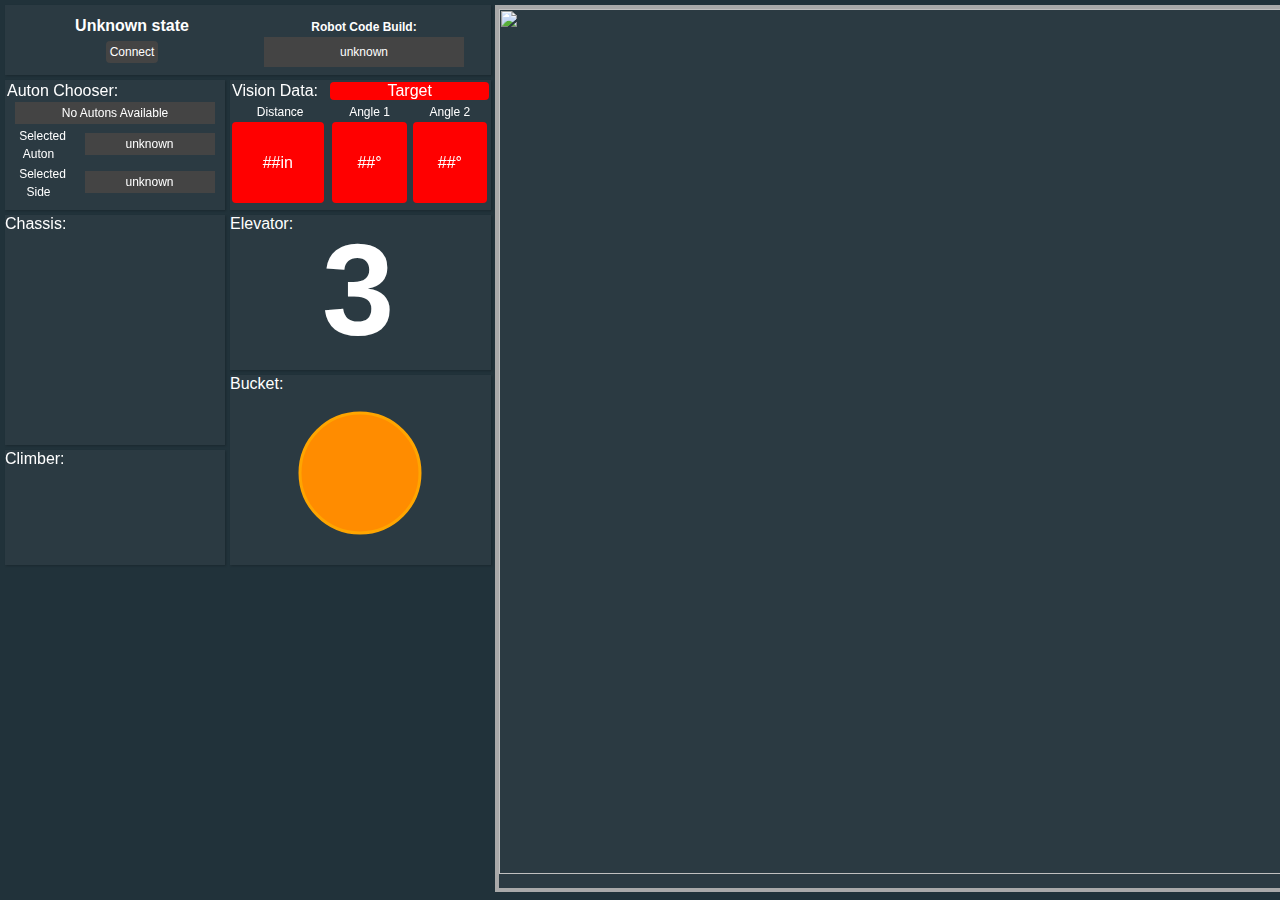
==== src/index.html @ 7fc07164 "Revert "Revert "Vision dashboard""" ====
<!DOCTYPE html>
<html>

<head>
    <meta charset="utf-8">
    <title>FRC 4028 Beak Squad Dashboard [version 2019.0]</title>
    <!--=====================================================-->
    <!-- Verion: | Date: | Description:                      -->
    <!-- 2019.0  | 1/6/19| Initial Commit of Dashboard       -->
    <!-- 2019.1  |       | Visual Redesign of Dashboard      -->
    <!--=====================================================-->
    <link href="css/style.css" rel="stylesheet">
</head>

<body>
	<div id = "header" class = "box">
		<table>
			<colgroup>
				<col width="230px">
				<col width="230px">
			</colgroup>
			<tr align="center">
				<!-- Tells whether robot is connected to dashboard. -->
				<th style="width:230px" ><div id="robot-state">Unknown state</div></th>
				<!--<th style="width:230px"><label class="std-label">FMS Debug Msg</label></th>-->
				<!--<th style="width:230px"><label class="std-label">Scan Time (2 sec roll avg)</label></th>-->
				<th style="width:100px"><label class="std-label">Robot Code Build:</label></th>
			</tr>
			<tr align="center">
				<td><button class="login-button" id="reconnectBtn">Connect</button></td>
				<!--<td><input type="text" id="fmsDebugMsg" value="unknown" readonly /></td>-->
				<!--<td><input type="text" id="robotScanTime" value="unknown" readonly /></td>-->
				<td><input type="text" id="robotCodeBuild" value="unknown" readonly /></td>
			</tr>
		</table>
	</div>

    <!-- You'll need to mess around with the CSS of #camera (found in css/style.css) to get it to work. -->
	<img id="camera" src="#"/>
	
    <!-- The main body of the dashboard -->
	<!-- Autonomous selector -->
	<div class = "box" id = "auton-groupbox" flex="grow">
		<table>
			<colgroup> <!--Defining Dementions of Columns in Auton Selector Group Box-->
				<col width="70px"/>
				<col width="150px"/>
			</colgroup>
			<tr>
				<td colspan="2" align = "left"> <label>Auton Chooser:</label></td>
			</tr>
			<tr>
				<td colspan="2" align="center"><button id="openChooserWindowBtn" width="200px" disabled>No Autons Available</button></td>
			</tr>
			<tr>
				<td align="center"><label class="std-label">Selected <br/> Auton </label></td>
				<td align="center"><input class="auton-text-display" type="text" id="selectedAuton" value="unknown" readonly /></td>
			</tr>
			<tr>
				<td align="center"><label class="std-label">Selected <br/> Side </label></td>
				<td><input class="auton-text-display"type="text" id="selectedSide" value="unknown" readonly /></td>
			</tr>
		</table>
	</div>

	<div id="autonChooserWindow" class="modal">
		<button id="closeChooserWindowBtn">X</button>
		<fieldset id="autonChooserBtnContainer" class="basic-auton-chooser-fieldset">
			<legend>Select the Auton you want to run:</legend>
		</fieldset>
		<fieldset id="autonSideChooserBtnContainer" class="basic-auton-chooser-fieldset">
			<legend>Select the Side that the Auton is Starting on:</legend>
		</fieldset>
	</div>
	
	<div class="box" id="chassis-groupbox">
		<legend>Chassis:</legend>
		<table>
		</table>
	</div>		
	
	<!--<div id="robot-diagram-div">-->
		<!-- Robot diagram, arms moves when encoder values change -->
		<!-- Elevator diagram, shows current position on elevator-->
        <!--<svg id="robot-diagram" width="332" height="450">-->
            <!-- Robot Diagram -->
			<!--</svg>-->
	<!--</div>-->
	<!--<div id="vision-diagram-div">-->
		<!--<svg id="vision-diagram">-->
			<!--Trapezoid for Rocket-->
			<!--<polygon points="210,1 225,27 255,27 270,1" style="fill:blue;stroke:white;stroke-width:5;fill-rule:nonzero;"/>-->
			<!--Rectangle for Robot-->
			<!--<rect id="robot" x="225" y="100" width="30" height="30" rx="3" ry="3" style="stroke:white;stroke-width:2;transform-origin: center center"/>-->
		<!--</svg>-->
	<!--</div>-->
	
	<div class="box" id="vision-groupbox">
		<table>
			<colgroup>
				<col width="99px"/>
				<col width="81px"/>
				<col width="81px"/>
			</colgroup>
			<tr>
				<td><legend>Vision Data:</legend></td>
				<td align="center" colspan="2"><div align="center" id="visionTargetIndicator">Target</div></td>
			</tr>
			<tr>
				<td align="center"><label class="std-label">Distance </label></td>
				<td align="center"><label class="std-label">Angle 1</label></td>
				<td align="center"><label class="std-label">Angle 2</label></td>
			</tr>
			<tr>
				<td aling="center"><div class="vision-indicator" id="visionDistanceIndicator">##in</div></td>
				<td align="center" valign="center"><div class="vision-indicator" id="visionAngle1Indicator">##&#176</div></td>
				<td align="center" valign="center"><div class="vision-indicator" id="visionAngle2Indicator">##&#176</div></td>
			</tr>
		</table>
	</div>
	
	<div class="box" id="elevator-groupbox">
		<legend>Elevator:</legend>
		<table>
			<colgroup>
				<col width="70px"/>
				<col width="130px"/>
			</colgroup>
			<tr>
				<td><svg height="255" width="170"><text id = "elevatorPosition" x="90" y="100">3</text></svg></td>
			</tr>
		</table>
	</div>
	
	<div class="box" id="bucket-groupbox">
		<legend>Bucket:</legend>
		<table>
			<tr>
				<svg width="200" height="200">
					<circle id="gamepiece" cx="130" cy="80" r="60"/>
					<circle id="hatch-center" cx="130" cy="80" r="20"/>
				</svg>
			</tr>
		</table>
	</div>

	<div class="box" id="climber-groupbox">
		<legend>Climber:</legend>
		<table>
			<tr>
				<td><div id = "climber-status">Climber is Running</div></td>
			</tr>
		</table>
	</div>
			
    <div id="login">
		<label>Connection <br/> Login:</label>
		<button class="login-button" id="usbConnectBtn" disabled>==== USB Connect ==== <br/> [172.22.11.2]</button>
		<button class="login-button" id="radioConnectBtn" disabled>==== Radio Connect ==== <br/> [10.40.28.2]</button>
		<button class="login-button" id="developerScreenBtn" disabled>==== Open Developer ====<br/> Screen </button>
	</div>

	<!--<div id="developer-dashboard"></div>-->
	
    <script src="networktables/networktables.js"></script>
    <script src="connection.js"></script>
	<script src="ui.js"></script>
	<script src="autonChooser.js"></script>
	<script src="directives/barChart.js"></script>
</body>

</html>
---- src/css/style.css ----
* {
    box-sizing: border-box;
    margin: 0;
    padding: 0;
}
::-webkit-scrollbar {
    display: none;
}
body {
    font: 16px sans-serif;
    -webkit-user-select: none;
    -moz-user-select: none;
    -ms-user-select: none;
    user-select: none;
    color: white;
    overflow: hidden;
    background:#21323A; /*rgb(47, 43, 66);*/
}

button, input[type="text"], input[type="number"], .select-container, select {
    color: white;
    background: #444;
    border: none;
    font-size: 12px;
    padding: 4px 4px;
    cursor: pointer;
    outline: 0;
}

.title{
    font-size: 2em;
    text-align: left;
    margin-left: 5px;
    margin-top: 5px;
    margin-bottom: 5px;
}

.select-container {
    padding: 0;
    display: inline-block;
}
select {
    border: none;
    background: none;
    color: white;
    height: 25px;
}
input[type="text"], input[type="number"] {
    cursor: text;
    text-align: center;
}
input[type="checkbox"] {
    -webkit-filter: saturate(0);
    filter: saturate(0);
}
/* Major interface panes, aside, article, header, etc. */
body > * {
    padding: 10px;
    position: fixed;
    overflow: scroll;
    background: #21323A;
}
#timer {
    font-family: monospace;
    display: block;
    height: 20vh;
    width: 30vw;
    top: 0;
    left: 0;
    font-size: 20vh;
    line-height: .8;
}

.cameraChangerBtn {
    padding: 0;
    position: fixed;
    background-color: #444;
    border: solid 4px grey;
}
article {
    top: 0;
    left: 50vw;
    height: 100vh;
    width: 35vw;
}
svg * {
    stroke: white;
    fill: #222;
    stroke-width: 2;
    -webkit-transform-origin: center;
    -ms-transform-origin: center;
    transform-origin: center;
}
text {
    font-size: 16px;
    letter-spacing: 2px;
    stroke: none;
    fill: white;
}

.auton-text-display {
    overflow: hidden;
    width: 130px;
}

aside {
    right: 0;
    top: 0;
    width: 15vw;
    height: 100vh;
}
aside > * {
    margin-bottom: 20px;
}
#login {
    position: fixed;
    display: none;
    flex-direction: row;
    justify-content: center;
    align-items: center;
    top: 0;
    left: 0;
    right: 0;
    bottom: 0;
    background-color: rgba(0, 0, 0, 0.8);
    z-index: 1;
}
body.login #login {
    display: flex;
}
#login :disabled {
    opacity: 0.6;
}
#login > * {
    height: 40px;
}
#login > button {
    margin-left: 5px;
}

/*My Screen Reference 
63 x 0
1440 x 1003 */
/*==========================================================================================
Configure Settings for Specific HTML Objects
/*==========================================================================================*/
#team {
    font-size: 28px;
    letter-spacing: -1px;
}

#robot-state {
    border-radius: 4px;
}

#visionTargetIndicator {
    border-radius: 4px;
    background-color: red;
    height: grow;
    width: grow;
}

.vision-indicator {
    width: 95%;
    height: 81px;
    background-color: red;
    border-radius: 4px;
    text-align: center;
    vertical-align: middle;
    line-height: 81px
}

#robotCodeBuild {
    width: 200px;	
    overflow: auto;
    height: 30px;
}

/*Setup Auton Chooser */
#openChooserWindowBtn {
    width: 200px;
    transition-duration: 0.4s;
}

#openChooserWindowBtn:hover {
    background-color: #4CAF50;
}

#autonChooserBtnContainer {
    width: 60%;
    height: 40%;
}

#autonSideChooserBtnContainer {
    width: 32%;
    height: 22%;
}

#closeChooserWindowBtn {
    position: relative;
    top: 25px;
    left: 1148px;
    border-radius: 12px;
    height: 30px;
    width: 30px;
    background-color: #444;
    border: solid 2px white;
    transition-duration: 0.4s;
    font-weight: bold;
}

#closeChooserWindowBtn:hover {
    background-color: red;
}

#gamepiece {
    fill: darkorange;
    stroke: orange;
    stroke-width: 3px ; 
}

#hatch-center{
    fill: #2B3A42;
    stroke: darkgrey;
    stroke-width: 3px;
    visibility: hidden;
}

#elevatorPosition {
    font-size: 130px;
    font-weight: bold;
}

#climber-status {
    top: 20px;
    left: 10px;
    width: 205px;
    height: 70px;
    background-color: darkolivegreen;
    visibility: hidden;
    border-radius: 4px;
    text-align: center;
    vertical-align: middle;
    line-height: 70px;
    font-size: 20px;
}

/*Manage General Element Design*/
#camera {
    padding: 0;
    position: fixed;
    top: 5px;
    left: 495px;
	width: 940px;
    height: 98.5%;
    overflow: hidden;
    background-color: #2B3A42; /*rgb(52, 47, 80);*/
    background-size: contain;
    border: solid 4px darkgrey;
    /* Replace the url with a live-updating image feed from your camera. */
    /*camera-address-USB: url('http://172.22.11.2:1180/stream.mjpg'); */
    /*radio: url('http://10.40.28.2:1180/stream.mjpg');*/
}

/* Groupboxes */
.box{
    background-color: #2B3A42; /*rgb(52, 47, 80);*/
    margin: 5px;
    border-radius: 0px;
    box-shadow: 1px 1px 2px rgba(0, 0, 0, 0.2);
}

#header {
    height: 70px;
}

#auton-groupbox {
    padding: 0;
    position: fixed;
    top: 75px;
    left: 0px;
    width: 220px;
    height: 130px;
  /*  display: block;
    margin: 1.0em auto;*/
    text-align: center;
}

#chassis-groupbox {
    padding: 0;
    position: fixed;
    top: 210px;
    left: 0px;
    width: 220px;
    height: 230px;
}

#vision-groupbox {
    padding: 0;
    position: fixed;
    top: 75px;
    left: 225px;
    width: 261px;
    height: 130px;
}

#climber-groupbox {
    padding: 0;
    position: fixed;
    top: 445px;
    left: 0px;
    width:220px;
    height: 115px;
}

#elevator-groupbox {
    padding: 0;
    position: fixed;
    top: 210px;
    left: 225px;
    width: 261px;
    height: 155px;
}

#bucket-groupbox {
    padding: 0;
    position: fixed;
    top: 370px;
    left: 225px;
    width: 261px;
    height: 190px;
}

#developer-dashboard {
    opacity: 100%;
}

#vision-diagram-div {
    padding: 0;
    position: fixed;
    top: 480px;
    left: 10px;
    width: 480px;
    height: 250px;
    background-color: #444;
}

#vision-diagram {
    position: absolute;
    top: 1px;
    bottom: 1px;
    right: 1px;
    left: 1px;
}

/*
#robot-diagram-div {
    padding: 0;
    position: fixed;
    top: 370px;
    left: 0px;
    width: 300px;
    height: 240px;	
}

#robot-diagram {
    position: absolute;
    bottom: 1px;
    right: 1vw;
}*/

/*==========================================================================================
Configure Settings for Classes of HTML Objects
/*==========================================================================================*/
.button-container {
    width: 520px;
    background: gray;
    overflow-y: auto;
}

.login-button {
    transition-duration: 0.4s;
    border-radius: 4px;
}

.login-button:hover {
    background-color: orange;
}

.auton-button {
    width: 100px;
    height: 50px;
    float: left;
    background: #444;   
    margin-left: 15px;
    margin-right: 15px;
    text-align: center;
    transition: color 0.4s, background-color 0.4s, transform 0.1s;
    border-radius: 4px;
    box-shadow: 0 9px #999;
}

.auton-button:hover,
.auton-button:focus {
    background-color: white;
    font-weight: bold;
    cursor: pointer;
    color: purple;
}

.auton-button:active {
    box-shadow: 0 5px #666;
    transform: translateY(4px);
}

.modal {
    display: none; /* Hidden by default */
    position: fixed; /* Stay in place */
    z-index: 1; /* Sit on top */
    padding-top: 100px; /* Location of the box */
    left: 0;
    top: 0;
    width: 100%; /* Full width */
    height: 100%; /* Full height */
    overflow: auto; /* Enable scroll if needed */
    /*background-color: rgb(0,0,0); /* Fallback color */
    background-color: rgba(0,0,0,0.8); /* Black w/ opacity */
    /*border:solid 1px orange;*/
}

.basic-auton-chooser-fieldset {
    position: relative;
    display: none;
    flex-direction: row;
    justify-content: center;
    align-items: center;
    top: 0;
    left: 0;
    right: 0;
    bottom: 0;
    background-color: rgba(0, 0, 0, 0.4);
    margin: auto;
    padding: 20px;
    border: 1px solid  #888;
    /*border:solid 1px orange;
    display: table;*/
    clear: both;
    z-index: -1;
}

.std-label {
    color: white;
    background: transparent;
      border: none;
    font-size: 12px;
    padding: 4px 4px;
    cursor: pointer;
    outline: 0;
}
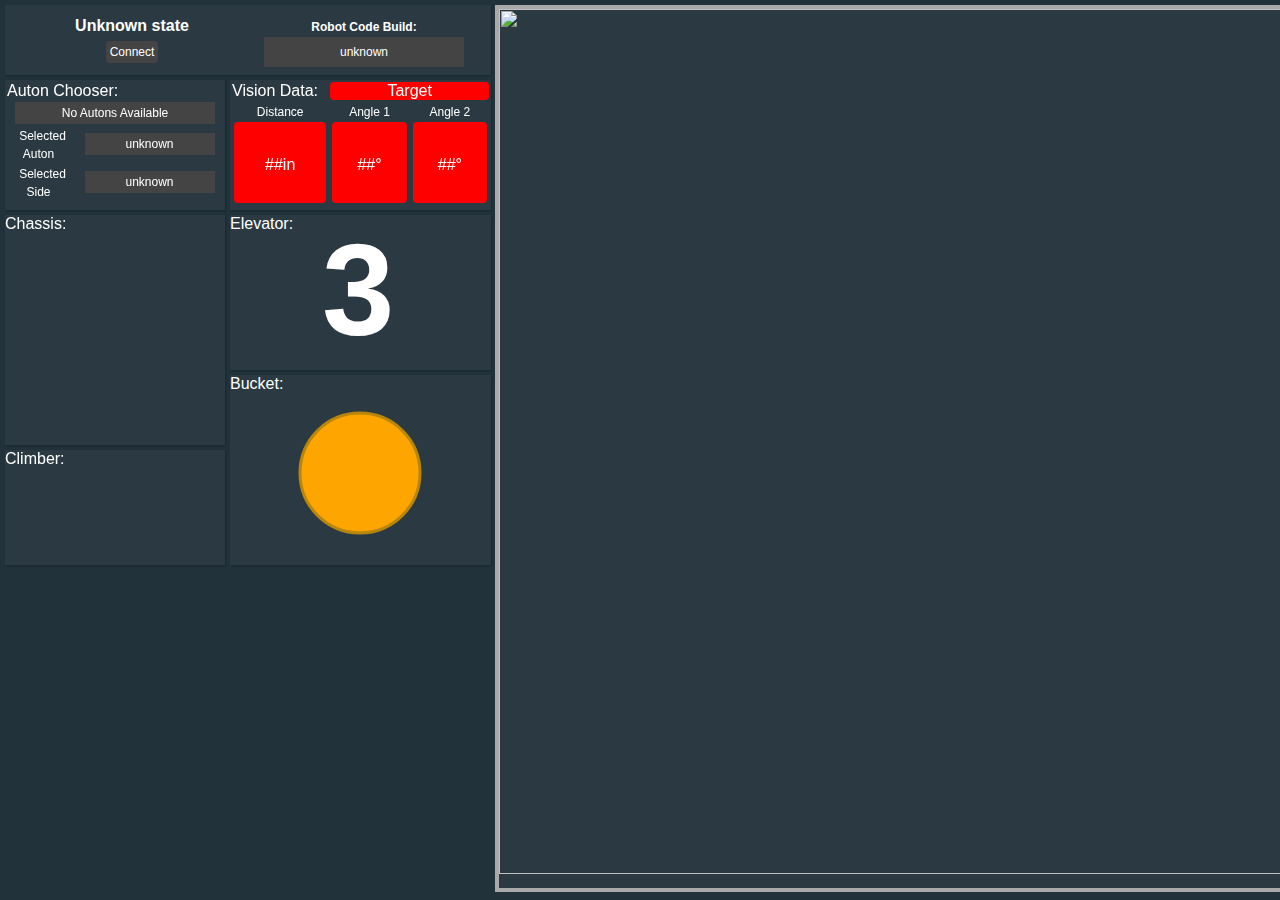
==== commit e9c4dbf8: "Revert "Revert "Revert "Vision dashboard"""" ====
--- a/src/index.html
+++ b/src/index.html
@@ -112,9 +112,9 @@
 				<td align="center"><label class="std-label">Angle 2</label></td>
 			</tr>
 			<tr>
-				<td aling="center"><div class="vision-indicator" id="visionDistanceIndicator">##in</div></td>
-				<td align="center" valign="center"><div class="vision-indicator" id="visionAngle1Indicator">##&#176</div></td>
-				<td align="center" valign="center"><div class="vision-indicator" id="visionAngle2Indicator">##&#176</div></td>
+				<td align="center" valign="center"><div class="vision-indicator" id="visionDistanceIndicator"><span style="height:81px; display:table-cell; vertical-align:middle">##in</span></div></td>
+				<td align="center" valign="center"><div class="vision-indicator" id="visionAngle1Indicator"><span style="height:81px; display:table-cell; vertical-align:middle">##&#176</span></div></td>
+				<td align="center" valign="center"><div class="vision-indicator" id="visionAngle2Indicator"><span style="height:81px; display:table-cell; vertical-align:middle">##&#176</span></div></td>
 			</tr>
 		</table>
 	</div>
@@ -148,7 +148,7 @@
 		<legend>Climber:</legend>
 		<table>
 			<tr>
-				<td><div id = "climber-status">Climber is Running</div></td>
+
 			</tr>
 		</table>
 	</div>
--- a/src/css/style.css
+++ b/src/css/style.css
@@ -165,9 +165,7 @@
     height: 81px;
     background-color: red;
     border-radius: 4px;
-    text-align: center;
-    vertical-align: middle;
-    line-height: 81px
+    align-items: center;
 }
 
 #robotCodeBuild {
@@ -214,8 +212,8 @@
 }
 
 #gamepiece {
-    fill: darkorange;
-    stroke: orange;
+    fill: orange;
+    stroke: darkgoldenrod;
     stroke-width: 3px ; 
 }
 
@@ -231,26 +229,14 @@
     font-weight: bold;
 }
 
-#climber-status {
-    top: 20px;
-    left: 10px;
-    width: 205px;
-    height: 70px;
-    background-color: darkolivegreen;
-    visibility: hidden;
-    border-radius: 4px;
-    text-align: center;
-    vertical-align: middle;
-    line-height: 70px;
-    font-size: 20px;
-}
-
 /*Manage General Element Design*/
 #camera {
     padding: 0;
     position: fixed;
     top: 5px;
     left: 495px;
+    /*width: 50vw;
+    height: 90vh; */
 	width: 940px;
     height: 98.5%;
     overflow: hidden;
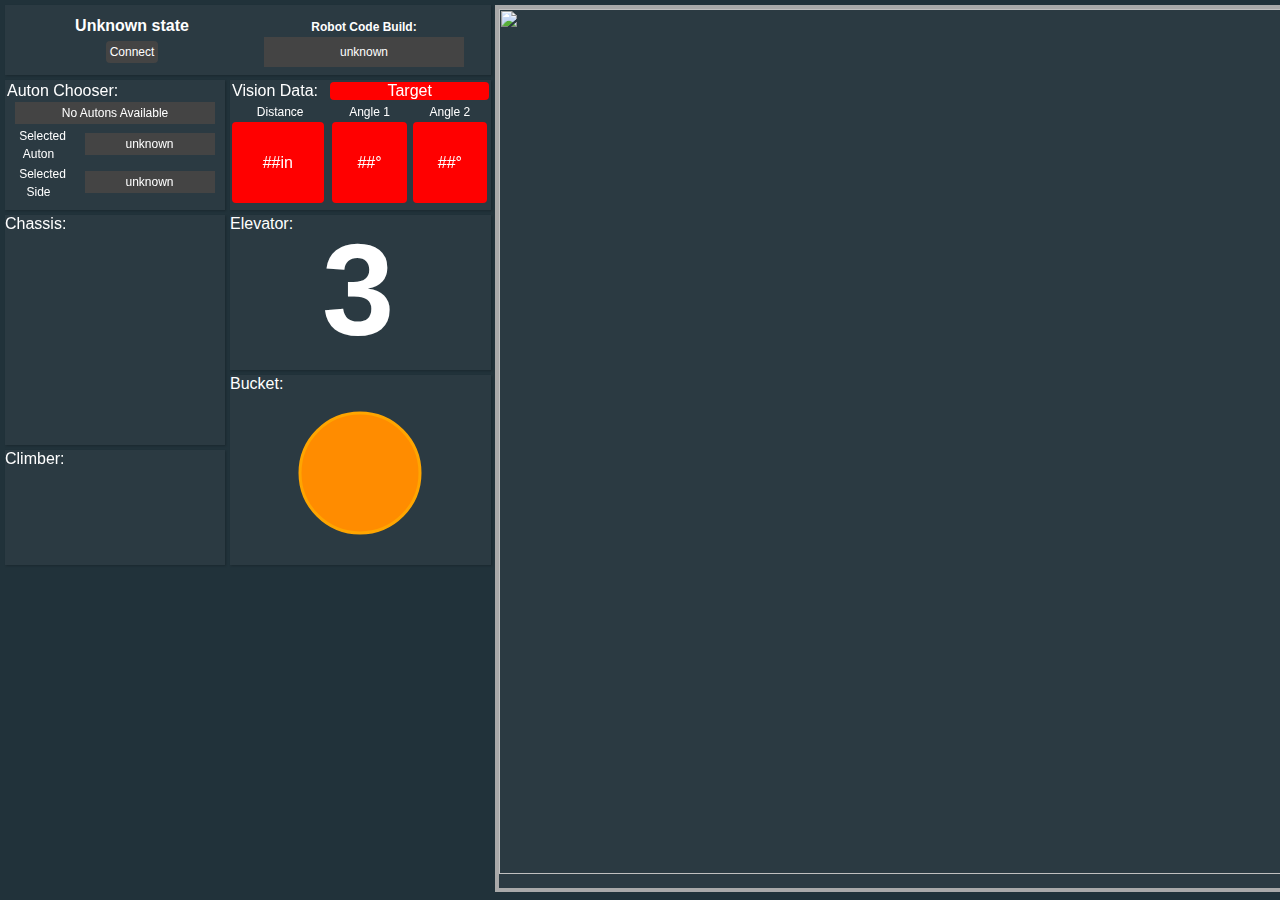
==== commit 8f1b2c6c: "Revert "Revert "Revert "Revert "Vision dashboard""""" ====
--- a/src/index.html
+++ b/src/index.html
@@ -112,9 +112,9 @@
 				<td align="center"><label class="std-label">Angle 2</label></td>
 			</tr>
 			<tr>
-				<td align="center" valign="center"><div class="vision-indicator" id="visionDistanceIndicator"><span style="height:81px; display:table-cell; vertical-align:middle">##in</span></div></td>
-				<td align="center" valign="center"><div class="vision-indicator" id="visionAngle1Indicator"><span style="height:81px; display:table-cell; vertical-align:middle">##&#176</span></div></td>
-				<td align="center" valign="center"><div class="vision-indicator" id="visionAngle2Indicator"><span style="height:81px; display:table-cell; vertical-align:middle">##&#176</span></div></td>
+				<td aling="center"><div class="vision-indicator" id="visionDistanceIndicator">##in</div></td>
+				<td align="center" valign="center"><div class="vision-indicator" id="visionAngle1Indicator">##&#176</div></td>
+				<td align="center" valign="center"><div class="vision-indicator" id="visionAngle2Indicator">##&#176</div></td>
 			</tr>
 		</table>
 	</div>
@@ -148,7 +148,7 @@
 		<legend>Climber:</legend>
 		<table>
 			<tr>
-
+				<td><div id = "climber-status">Climber is Running</div></td>
 			</tr>
 		</table>
 	</div>
--- a/src/css/style.css
+++ b/src/css/style.css
@@ -165,7 +165,9 @@
     height: 81px;
     background-color: red;
     border-radius: 4px;
-    align-items: center;
+    text-align: center;
+    vertical-align: middle;
+    line-height: 81px
 }
 
 #robotCodeBuild {
@@ -212,8 +214,8 @@
 }
 
 #gamepiece {
-    fill: orange;
-    stroke: darkgoldenrod;
+    fill: darkorange;
+    stroke: orange;
     stroke-width: 3px ; 
 }
 
@@ -229,14 +231,26 @@
     font-weight: bold;
 }
 
+#climber-status {
+    top: 20px;
+    left: 10px;
+    width: 205px;
+    height: 70px;
+    background-color: darkolivegreen;
+    visibility: hidden;
+    border-radius: 4px;
+    text-align: center;
+    vertical-align: middle;
+    line-height: 70px;
+    font-size: 20px;
+}
+
 /*Manage General Element Design*/
 #camera {
     padding: 0;
     position: fixed;
     top: 5px;
     left: 495px;
-    /*width: 50vw;
-    height: 90vh; */
 	width: 940px;
     height: 98.5%;
     overflow: hidden;
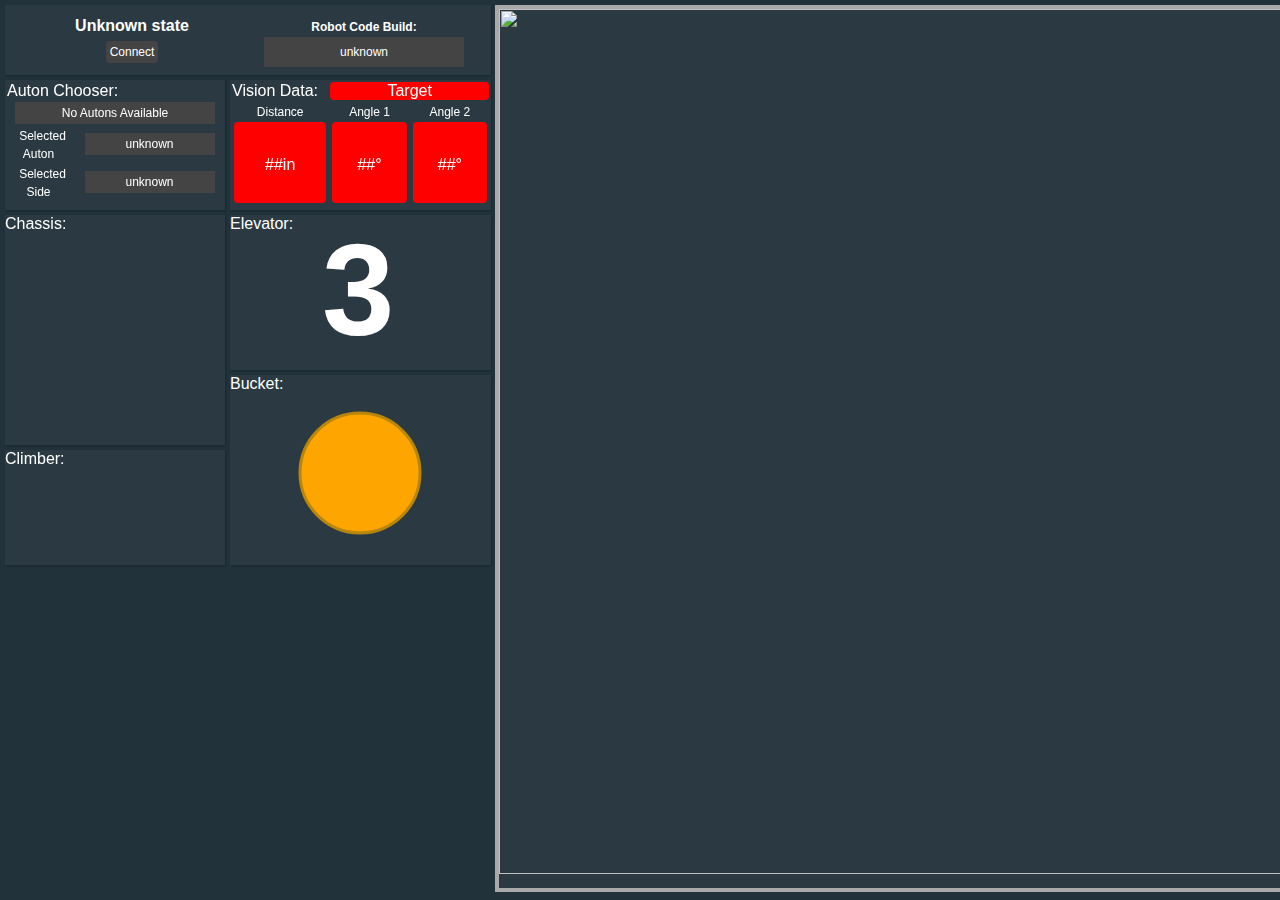
==== commit 319636f5: "Revert "Revert "Revert "Revert "Revert "Vision dashboard"""""" ====
--- a/src/index.html
+++ b/src/index.html
@@ -112,9 +112,9 @@
 				<td align="center"><label class="std-label">Angle 2</label></td>
 			</tr>
 			<tr>
-				<td aling="center"><div class="vision-indicator" id="visionDistanceIndicator">##in</div></td>
-				<td align="center" valign="center"><div class="vision-indicator" id="visionAngle1Indicator">##&#176</div></td>
-				<td align="center" valign="center"><div class="vision-indicator" id="visionAngle2Indicator">##&#176</div></td>
+				<td align="center" valign="center"><div class="vision-indicator" id="visionDistanceIndicator"><span style="height:81px; display:table-cell; vertical-align:middle">##in</span></div></td>
+				<td align="center" valign="center"><div class="vision-indicator" id="visionAngle1Indicator"><span style="height:81px; display:table-cell; vertical-align:middle">##&#176</span></div></td>
+				<td align="center" valign="center"><div class="vision-indicator" id="visionAngle2Indicator"><span style="height:81px; display:table-cell; vertical-align:middle">##&#176</span></div></td>
 			</tr>
 		</table>
 	</div>
@@ -148,7 +148,7 @@
 		<legend>Climber:</legend>
 		<table>
 			<tr>
-				<td><div id = "climber-status">Climber is Running</div></td>
+
 			</tr>
 		</table>
 	</div>
--- a/src/css/style.css
+++ b/src/css/style.css
@@ -165,9 +165,7 @@
     height: 81px;
     background-color: red;
     border-radius: 4px;
-    text-align: center;
-    vertical-align: middle;
-    line-height: 81px
+    align-items: center;
 }
 
 #robotCodeBuild {
@@ -214,8 +212,8 @@
 }
 
 #gamepiece {
-    fill: darkorange;
-    stroke: orange;
+    fill: orange;
+    stroke: darkgoldenrod;
     stroke-width: 3px ; 
 }
 
@@ -231,26 +229,14 @@
     font-weight: bold;
 }
 
-#climber-status {
-    top: 20px;
-    left: 10px;
-    width: 205px;
-    height: 70px;
-    background-color: darkolivegreen;
-    visibility: hidden;
-    border-radius: 4px;
-    text-align: center;
-    vertical-align: middle;
-    line-height: 70px;
-    font-size: 20px;
-}
-
 /*Manage General Element Design*/
 #camera {
     padding: 0;
     position: fixed;
     top: 5px;
     left: 495px;
+    /*width: 50vw;
+    height: 90vh; */
 	width: 940px;
     height: 98.5%;
     overflow: hidden;
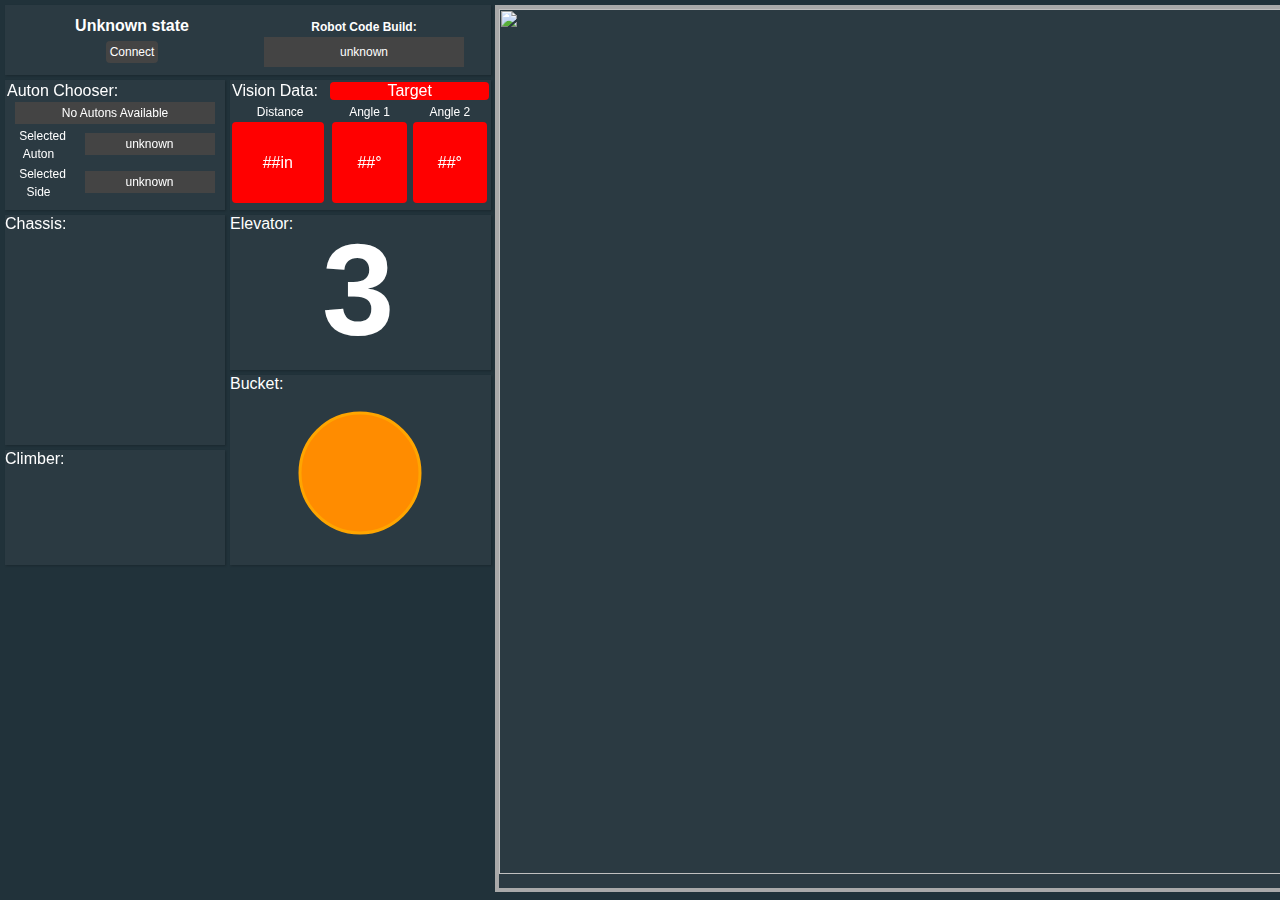
==== commit 48c30e00: "Revert "Revert "Revert "Revert "Revert "Revert "Vision dashboard""""""" ====
--- a/src/index.html
+++ b/src/index.html
@@ -112,9 +112,9 @@
 				<td align="center"><label class="std-label">Angle 2</label></td>
 			</tr>
 			<tr>
-				<td align="center" valign="center"><div class="vision-indicator" id="visionDistanceIndicator"><span style="height:81px; display:table-cell; vertical-align:middle">##in</span></div></td>
-				<td align="center" valign="center"><div class="vision-indicator" id="visionAngle1Indicator"><span style="height:81px; display:table-cell; vertical-align:middle">##&#176</span></div></td>
-				<td align="center" valign="center"><div class="vision-indicator" id="visionAngle2Indicator"><span style="height:81px; display:table-cell; vertical-align:middle">##&#176</span></div></td>
+				<td aling="center"><div class="vision-indicator" id="visionDistanceIndicator">##in</div></td>
+				<td align="center" valign="center"><div class="vision-indicator" id="visionAngle1Indicator">##&#176</div></td>
+				<td align="center" valign="center"><div class="vision-indicator" id="visionAngle2Indicator">##&#176</div></td>
 			</tr>
 		</table>
 	</div>
@@ -148,7 +148,7 @@
 		<legend>Climber:</legend>
 		<table>
 			<tr>
-
+				<td><div id = "climber-status">Climber is Running</div></td>
 			</tr>
 		</table>
 	</div>
--- a/src/css/style.css
+++ b/src/css/style.css
@@ -165,7 +165,9 @@
     height: 81px;
     background-color: red;
     border-radius: 4px;
-    align-items: center;
+    text-align: center;
+    vertical-align: middle;
+    line-height: 81px
 }
 
 #robotCodeBuild {
@@ -212,8 +214,8 @@
 }
 
 #gamepiece {
-    fill: orange;
-    stroke: darkgoldenrod;
+    fill: darkorange;
+    stroke: orange;
     stroke-width: 3px ; 
 }
 
@@ -229,14 +231,26 @@
     font-weight: bold;
 }
 
+#climber-status {
+    top: 20px;
+    left: 10px;
+    width: 205px;
+    height: 70px;
+    background-color: darkolivegreen;
+    visibility: hidden;
+    border-radius: 4px;
+    text-align: center;
+    vertical-align: middle;
+    line-height: 70px;
+    font-size: 20px;
+}
+
 /*Manage General Element Design*/
 #camera {
     padding: 0;
     position: fixed;
     top: 5px;
     left: 495px;
-    /*width: 50vw;
-    height: 90vh; */
 	width: 940px;
     height: 98.5%;
     overflow: hidden;
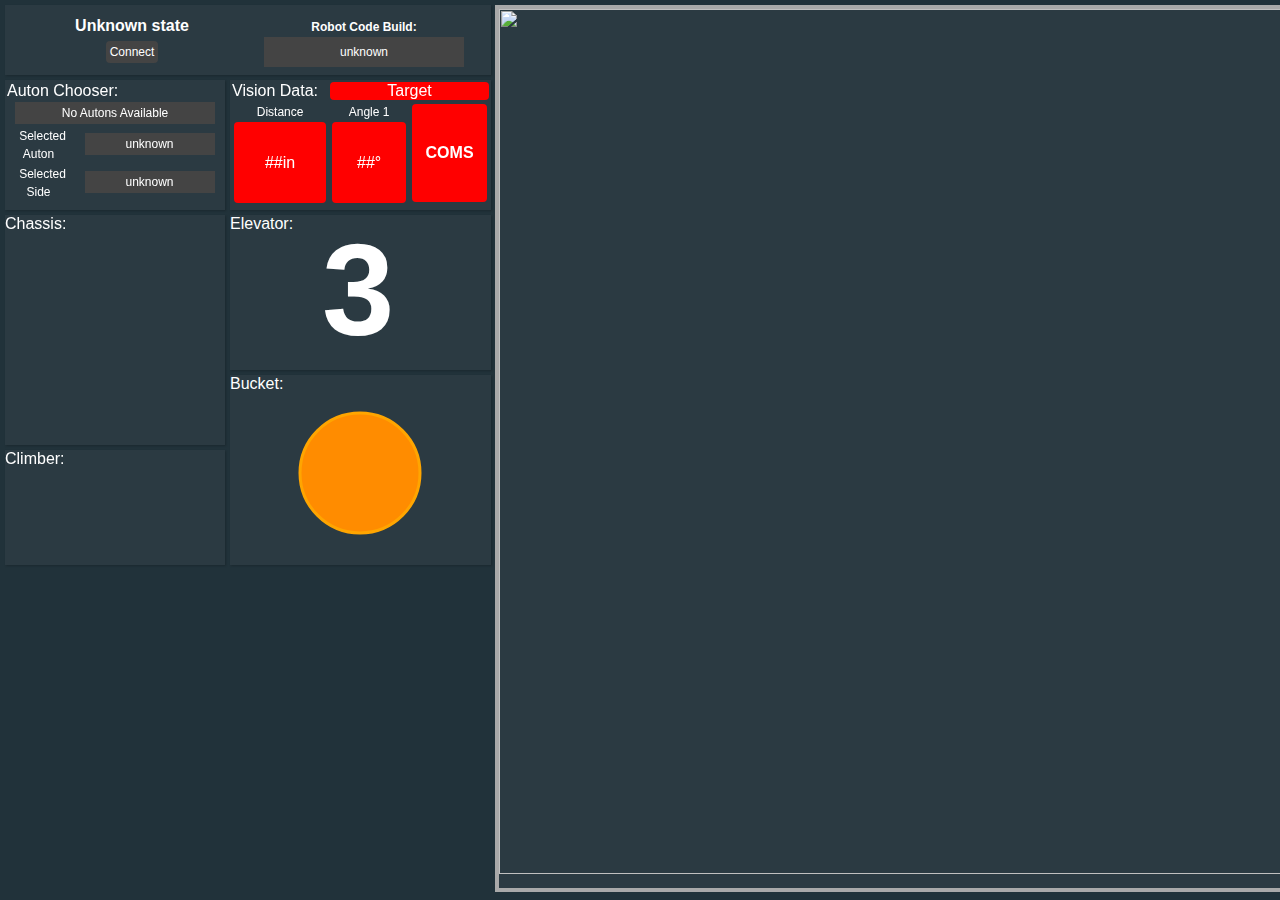
==== commit c66373f9: "Displaying Comms with Limelight" ====
--- a/src/index.html
+++ b/src/index.html
@@ -109,12 +109,11 @@
 			<tr>
 				<td align="center"><label class="std-label">Distance </label></td>
 				<td align="center"><label class="std-label">Angle 1</label></td>
-				<td align="center"><label class="std-label">Angle 2</label></td>
+				<td align="center" valign="center" rowspan="2"><div class="vision-indicator" id="visionConnectionIndicator"><b>COMS</b></div></td>
 			</tr>
 			<tr>
-				<td aling="center"><div class="vision-indicator" id="visionDistanceIndicator">##in</div></td>
+				<td align="center"><div class="vision-indicator" id="visionDistanceIndicator">##in</div></td>
 				<td align="center" valign="center"><div class="vision-indicator" id="visionAngle1Indicator">##&#176</div></td>
-				<td align="center" valign="center"><div class="vision-indicator" id="visionAngle2Indicator">##&#176</div></td>
 			</tr>
 		</table>
 	</div>
--- a/src/css/style.css
+++ b/src/css/style.css
@@ -167,7 +167,7 @@
     border-radius: 4px;
     text-align: center;
     vertical-align: middle;
-    line-height: 81px
+    line-height: 81px;
 }
 
 #robotCodeBuild {
@@ -176,6 +176,11 @@
     height: 30px;
 }
 
+#visionConnectionIndicator {
+    height: 98px;
+    line-height: 98px;
+}
+
 /*Setup Auton Chooser */
 #openChooserWindowBtn {
     width: 200px;
@@ -188,7 +193,7 @@
 
 #autonChooserBtnContainer {
     width: 60%;
-    height: 40%;
+    height: 50%;
 }
 
 #autonSideChooserBtnContainer {
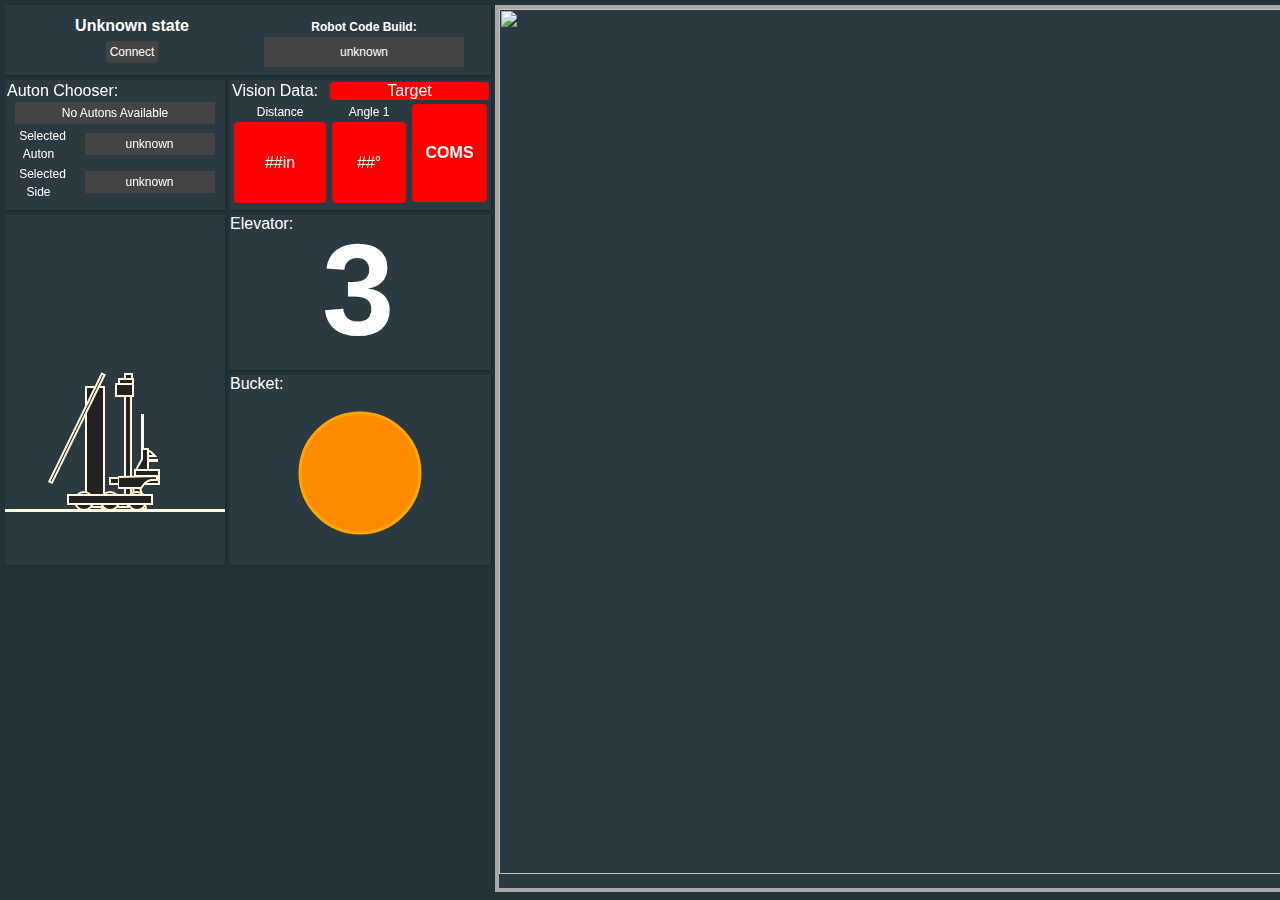
==== commit 405cbf75: "Worlds Release V1" ====
--- a/src/index.html
+++ b/src/index.html
@@ -3,7 +3,7 @@
 
 <head>
     <meta charset="utf-8">
-    <title>FRC 4028 Beak Squad Dashboard [version 2019.0]</title>
+    <title>FRC 4028 Beak Squad Dashboard [version 2019.W.01]</title>
     <!--=====================================================-->
     <!-- Verion: | Date: | Description:                      -->
     <!-- 2019.0  | 1/6/19| Initial Commit of Dashboard       -->
@@ -73,28 +73,55 @@
 		</fieldset>
 	</div>
 	
-	<div class="box" id="chassis-groupbox">
-		<legend>Chassis:</legend>
-		<table>
-		</table>
+	<div class="box" id="robot-diagram">
+		<svg id="robot" x="0" y="0" height=fill width=fill style="transform: rotate(0deg); transform-origin: 20% 80%">
+			<svg id="climber" x="72" y="165" height="130" width="53"> <!--SVG needed to translate polygon-->
+				<rect class="robotDiagramShape" x="17" y="10" width="6" height="108"/> <!--Climber Stick-->
+				<rect class="robotDiagramShape" x="2" y="118" width="26" height="9"/> <!--Climber Foot-->
+				<circle class="robotDiagramShape" cx="26" cy="123" r="5"/> <!--Climber Wheel-->
+				<polygon  class="robotDiagramShape" points="0,122 42,122 42,124 51,124 51,127 0,127"/> <!--Climber Ski-->
+			</svg>
+			<svg id="everything-but-climber" x="0" y="0" height=fill width=fill>
+				<rect class="robotDiagramShape" x="81" y="172" width="18" height="108"/> <!--Climber-->
+				<svg id="elevator3" x="118" y="157" width="12" height="130">
+					<rect class="robotDiagramShape" x="2" y="8" width="6" height="99"/> <!--ElevatorTube3-->
+					<rect class="robotDiagramShape" x="2" y="2" width="7" height="5"/> <!--ElevatorTop3-->	
+				</svg>
+				<svg id="elevator2" x="112" y="162" width="18" height="109">
+					<rect id="elevator2" class="robotDiagramShape" x="8" y="7" width="6" height="99"/> <!--ElevatorTube2-->
+					<rect id="elevator2" class="robotDiagramShape" x="2" y="2" width="14" height="5"/> <!--ElevatorTop2-->	
+				</svg>
+				<svg id="elevator1" x="109" y="167" height="282" width="72">
+					<rect class="robotDiagramShape" x="11" y="14" width="6" height="99"/> <!--ElevatorTube1-->
+					<rect class="robotDiagramShape" x="2" y="2" width="17" height="12"/> <!--ElevatorTop1-->
+				</svg>
+				<rect class="robotDiagramShape" x="91" y="166" width="3" height="120" style="transform: rotate(26deg)"/> <!--ElevatorSupport-->	
+				<svg id="carriage" x="103" y="199" height="100" width="100"> <!--SVG needed to translate polygon-->
+					<rect class="robotDiagramShape" x="2" y="64" width="49" height="6"/> <!--HFrame-->
+					<svg id="bucket" x="10" y="0" height="100" width="51">
+						<polygon class="robotDiagramShape" points="20,67 28,94 27,95 26,95 23,95 20,94 16,91 15,88 16,67"/> <!--Lexan-->
+						<polygon class="robotDiagramShape" points="39,62 0,63 0,74 23,74 27,69 30,67 33,66 39,66"/> <!--Bucket-->	
+						<rect class="robotDiagramShape" x="17" y="56" width="24" height="6"/> <!--Bucket Top-->
+						<svg id="beak" x="0" y="0" height="77" width="40">
+							<rect class="robotDiagramShape" x="24" y="0" width="1" height="33"/> <!--Camera Pole-->
+							<rect class="robotDiagramShape" x="22" y="5" width="6" height="6" style="transform: rotate(53deg)"/> <!--Camera-->
+							<rect class="robotDiagramShape" x="27" y="9" width="1" height="4" style="transform: rotate(53deg)"/> <!--CameraLens-->
+							<polygon id="beakTop" class="robotDiagramShape" points="28,42 37,42 34,39 33,38 31,37 30,37 29,38 28,39 28,40"/> <!--Beak Lexan Top-->
+							<rect id="beakSide" class="robotDiagramShape" x="30" y="46" width="9" height="1"/> <!--Beak Lexan Side-->
+							<polygon class="robotDiagramShape" points="24,35 30,35 30,56 18,56 24,45"/> <!--Beak Metal-->
+						</svg>
+					</svg>
+				</svg>
+				<!--Wheels-->
+					<circle class="robotDiagramShape" cx="79" cy="286" r="9"/>	<!--Back-->
+					<circle class="robotDiagramShape" cx="105" cy="286" r="9"/>	<!--Middle-->
+					<circle class="robotDiagramShape" cx="132" cy="286" r="9"/>	<!--Front-->
+				<rect class="robotDiagramShape" x="63" y="280" width="84" height="9"/> <!--Chassis-->	
+			</svg>
+			<rect class="robotDiagramShape" x="0" y="295" width="220" height="1"/> <!--Ground-->
+		</svg>
 	</div>		
-	
-	<!--<div id="robot-diagram-div">-->
-		<!-- Robot diagram, arms moves when encoder values change -->
-		<!-- Elevator diagram, shows current position on elevator-->
-        <!--<svg id="robot-diagram" width="332" height="450">-->
-            <!-- Robot Diagram -->
-			<!--</svg>-->
-	<!--</div>-->
-	<!--<div id="vision-diagram-div">-->
-		<!--<svg id="vision-diagram">-->
-			<!--Trapezoid for Rocket-->
-			<!--<polygon points="210,1 225,27 255,27 270,1" style="fill:blue;stroke:white;stroke-width:5;fill-rule:nonzero;"/>-->
-			<!--Rectangle for Robot-->
-			<!--<rect id="robot" x="225" y="100" width="30" height="30" rx="3" ry="3" style="stroke:white;stroke-width:2;transform-origin: center center"/>-->
-		<!--</svg>-->
-	<!--</div>-->
-	
+		
 	<div class="box" id="vision-groupbox">
 		<table>
 			<colgroup>
@@ -142,15 +169,6 @@
 			</tr>
 		</table>
 	</div>
-
-	<div class="box" id="climber-groupbox">
-		<legend>Climber:</legend>
-		<table>
-			<tr>
-				<td><div id = "climber-status">Climber is Running</div></td>
-			</tr>
-		</table>
-	</div>
 			
     <div id="login">
 		<label>Connection <br/> Login:</label>
--- a/src/css/style.css
+++ b/src/css/style.css
@@ -236,20 +236,6 @@
     font-weight: bold;
 }
 
-#climber-status {
-    top: 20px;
-    left: 10px;
-    width: 205px;
-    height: 70px;
-    background-color: darkolivegreen;
-    visibility: hidden;
-    border-radius: 4px;
-    text-align: center;
-    vertical-align: middle;
-    line-height: 70px;
-    font-size: 20px;
-}
-
 /*Manage General Element Design*/
 #camera {
     padding: 0;
@@ -275,6 +261,11 @@
     box-shadow: 1px 1px 2px rgba(0, 0, 0, 0.2);
 }
 
+.robotDiagramShape {
+    stroke: cornsilk;
+    stroke-width: 2px;
+}
+
 #header {
     height: 70px;
 }
@@ -291,13 +282,13 @@
     text-align: center;
 }
 
-#chassis-groupbox {
+#robot-diagram {
     padding: 0;
     position: fixed;
     top: 210px;
     left: 0px;
     width: 220px;
-    height: 230px;
+    height: 350px;
 }
 
 #vision-groupbox {
@@ -307,15 +298,6 @@
     left: 225px;
     width: 261px;
     height: 130px;
-}
-
-#climber-groupbox {
-    padding: 0;
-    position: fixed;
-    top: 445px;
-    left: 0px;
-    width:220px;
-    height: 115px;
 }
 
 #elevator-groupbox {
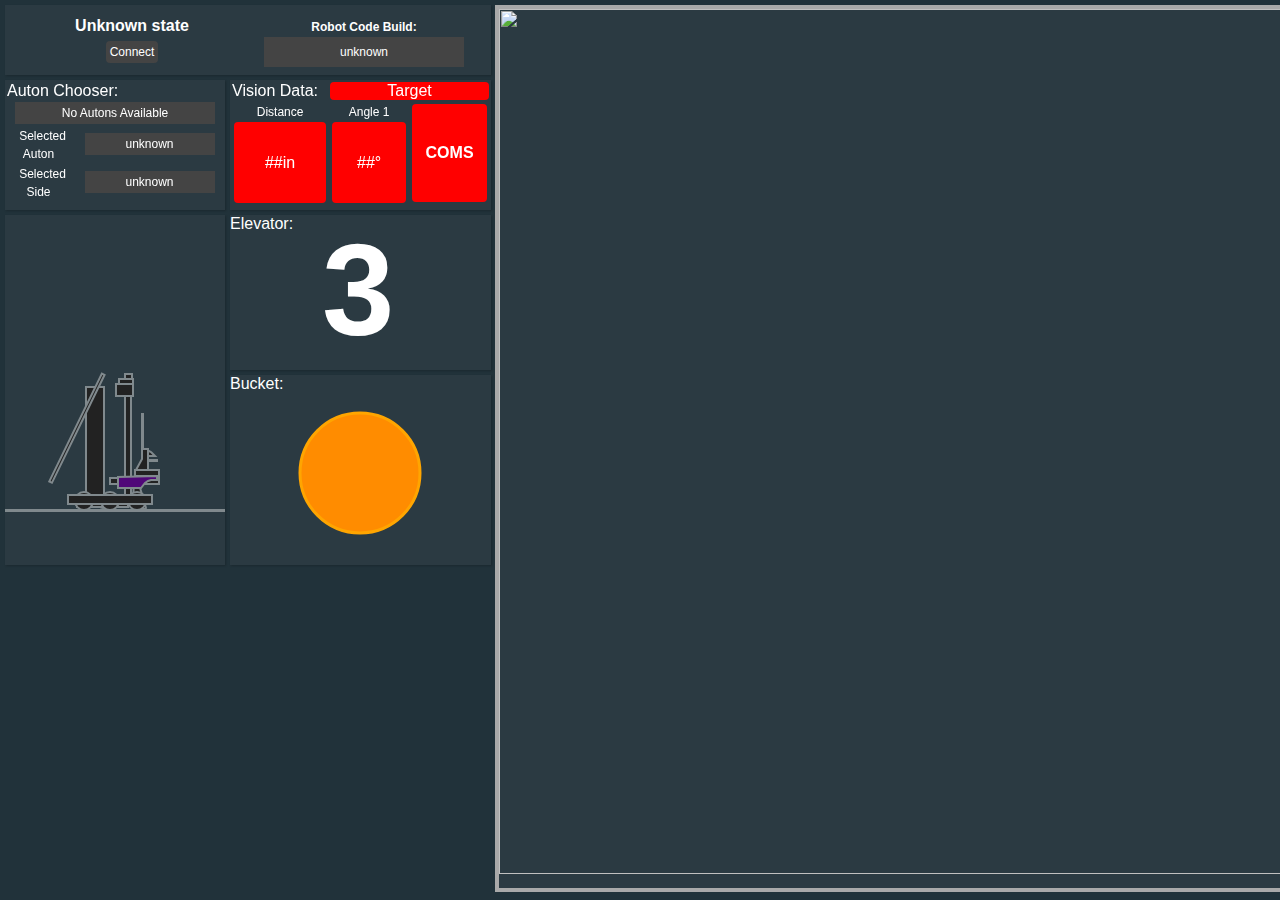
==== commit 67fa43fe: "Version 2019.W.02" ====
--- a/src/index.html
+++ b/src/index.html
@@ -3,11 +3,13 @@
 
 <head>
     <meta charset="utf-8">
-    <title>FRC 4028 Beak Squad Dashboard [version 2019.W.01]</title>
+    <title>FRC 4028 Beak Squad Dashboard [version 2019.W.02]</title>
     <!--=====================================================-->
     <!-- Verion: | Date: | Description:                      -->
     <!-- 2019.0  | 1/6/19| Initial Commit of Dashboard       -->
-    <!-- 2019.1  |       | Visual Redesign of Dashboard      -->
+	<!-- 2019.1  |       | Visual Redesign of Dashboard      -->
+	<!-- 2019.W.1|4/19/19| Robot Diagram for Worlds          -->
+	<!-- 2019.W.2|4/20/19| Finishin Robot Diagram for Worlds -->
     <!--=====================================================-->
     <link href="css/style.css" rel="stylesheet">
 </head>
@@ -74,53 +76,63 @@
 	</div>
 	
 	<div class="box" id="robot-diagram">
-		<svg id="robot" x="0" y="0" height=fill width=fill style="transform: rotate(0deg); transform-origin: 20% 80%">
-			<svg id="climber" x="72" y="165" height="130" width="53"> <!--SVG needed to translate polygon-->
+		<svg id="robot" x="0" y="0" height=fill width=fill style="transform: rotate(0deg); transform-origin: 63px 295px"> <!--SVG needed to translate polygon-->
+			<g id="climber" transform="translate(72, 165)" height="130" width="53"> <!--SVG needed to translate polygon-->
 				<rect class="robotDiagramShape" x="17" y="10" width="6" height="108"/> <!--Climber Stick-->
 				<rect class="robotDiagramShape" x="2" y="118" width="26" height="9"/> <!--Climber Foot-->
 				<circle class="robotDiagramShape" cx="26" cy="123" r="5"/> <!--Climber Wheel-->
 				<polygon  class="robotDiagramShape" points="0,122 42,122 42,124 51,124 51,127 0,127"/> <!--Climber Ski-->
-			</svg>
-			<svg id="everything-but-climber" x="0" y="0" height=fill width=fill>
+			</g>
+			<g id="everything-but-climber" height=fill width=fill>
 				<rect class="robotDiagramShape" x="81" y="172" width="18" height="108"/> <!--Climber-->
-				<svg id="elevator3" x="118" y="157" width="12" height="130">
+				<g id="elevator3" transform="translate(118, 157)" width="12" height="130">
 					<rect class="robotDiagramShape" x="2" y="8" width="6" height="99"/> <!--ElevatorTube3-->
 					<rect class="robotDiagramShape" x="2" y="2" width="7" height="5"/> <!--ElevatorTop3-->	
-				</svg>
-				<svg id="elevator2" x="112" y="162" width="18" height="109">
+				</g>
+				<g id="elevator2" transform="translate(112, 162)" width="18" height="109">
 					<rect id="elevator2" class="robotDiagramShape" x="8" y="7" width="6" height="99"/> <!--ElevatorTube2-->
 					<rect id="elevator2" class="robotDiagramShape" x="2" y="2" width="14" height="5"/> <!--ElevatorTop2-->	
-				</svg>
-				<svg id="elevator1" x="109" y="167" height="282" width="72">
+				</g>
+				<g id="elevator1" transform="translate(109, 167)" height="282" width="72">
 					<rect class="robotDiagramShape" x="11" y="14" width="6" height="99"/> <!--ElevatorTube1-->
 					<rect class="robotDiagramShape" x="2" y="2" width="17" height="12"/> <!--ElevatorTop1-->
-				</svg>
+				</g>
 				<rect class="robotDiagramShape" x="91" y="166" width="3" height="120" style="transform: rotate(26deg)"/> <!--ElevatorSupport-->	
-				<svg id="carriage" x="103" y="199" height="100" width="100"> <!--SVG needed to translate polygon-->
+				<g id="carriage" transform="translate(103, 199)" height="100" width="100"> <!--SVG needed to translate polygon-->
 					<rect class="robotDiagramShape" x="2" y="64" width="49" height="6"/> <!--HFrame-->
-					<svg id="bucket" x="10" y="0" height="100" width="51">
+					<g id="bucket" transform="translate(10, 0)" height="100" width="51">
 						<polygon class="robotDiagramShape" points="20,67 28,94 27,95 26,95 23,95 20,94 16,91 15,88 16,67"/> <!--Lexan-->
-						<polygon class="robotDiagramShape" points="39,62 0,63 0,74 23,74 27,69 30,67 33,66 39,66"/> <!--Bucket-->	
+						<polygon class="robotDiagramShape" style="fill:rgb(80,7,120)" points="39,62 0,63 0,74 23,74 27,69 30,67 33,66 39,66"/> <!--Bucket-->	
 						<rect class="robotDiagramShape" x="17" y="56" width="24" height="6"/> <!--Bucket Top-->
-						<svg id="beak" x="0" y="0" height="77" width="40">
+						<g id="beak" height="77" width="40">
 							<rect class="robotDiagramShape" x="24" y="0" width="1" height="33"/> <!--Camera Pole-->
 							<rect class="robotDiagramShape" x="22" y="5" width="6" height="6" style="transform: rotate(53deg)"/> <!--Camera-->
 							<rect class="robotDiagramShape" x="27" y="9" width="1" height="4" style="transform: rotate(53deg)"/> <!--CameraLens-->
 							<polygon id="beakTop" class="robotDiagramShape" points="28,42 37,42 34,39 33,38 31,37 30,37 29,38 28,39 28,40"/> <!--Beak Lexan Top-->
 							<rect id="beakSide" class="robotDiagramShape" x="30" y="46" width="9" height="1"/> <!--Beak Lexan Side-->
 							<polygon class="robotDiagramShape" points="24,35 30,35 30,56 18,56 24,45"/> <!--Beak Metal-->
-						</svg>
-					</svg>
-				</svg>
+						</g>
+					</g>
+				</g>
 				<!--Wheels-->
 					<circle class="robotDiagramShape" cx="79" cy="286" r="9"/>	<!--Back-->
 					<circle class="robotDiagramShape" cx="105" cy="286" r="9"/>	<!--Middle-->
 					<circle class="robotDiagramShape" cx="132" cy="286" r="9"/>	<!--Front-->
 				<rect class="robotDiagramShape" x="63" y="280" width="84" height="9"/> <!--Chassis-->	
-			</svg>
-			<rect class="robotDiagramShape" x="0" y="295" width="220" height="1"/> <!--Ground-->
+			</g>
+			<g height="100" width="fill">
+				<text id="climb-message" x="0" y="15" style="fill:cornsilk; visibility:hidden"> PARKER THIS IS YOUR
+					<tspan x="70" y="30">FAULT</tspan>
+				</text>
+			</g>
 		</svg>
-	</div>		
+	</div>
+	
+	<div id="ground" style="background-color: transparent">
+		<svg x="0" y="0" height="fill" width="fill" style="background-color: transparent">
+			<rect class="robotDiagramShape" x="0" y="300" width="220" height="1"/> <!--Ground-->
+		</svg>
+	</div>
 		
 	<div class="box" id="vision-groupbox">
 		<table>
--- a/src/css/style.css
+++ b/src/css/style.css
@@ -262,7 +262,7 @@
 }
 
 .robotDiagramShape {
-    stroke: cornsilk;
+    stroke:  rgb(128, 137, 141);
     stroke-width: 2px;
 }
 
@@ -287,6 +287,15 @@
     position: fixed;
     top: 210px;
     left: 0px;
+    width: 220px;
+    height: 350px;
+}
+
+#ground {
+    padding: 0;
+    position: fixed;
+    top: 210px;
+    left: 5px;
     width: 220px;
     height: 350px;
 }
